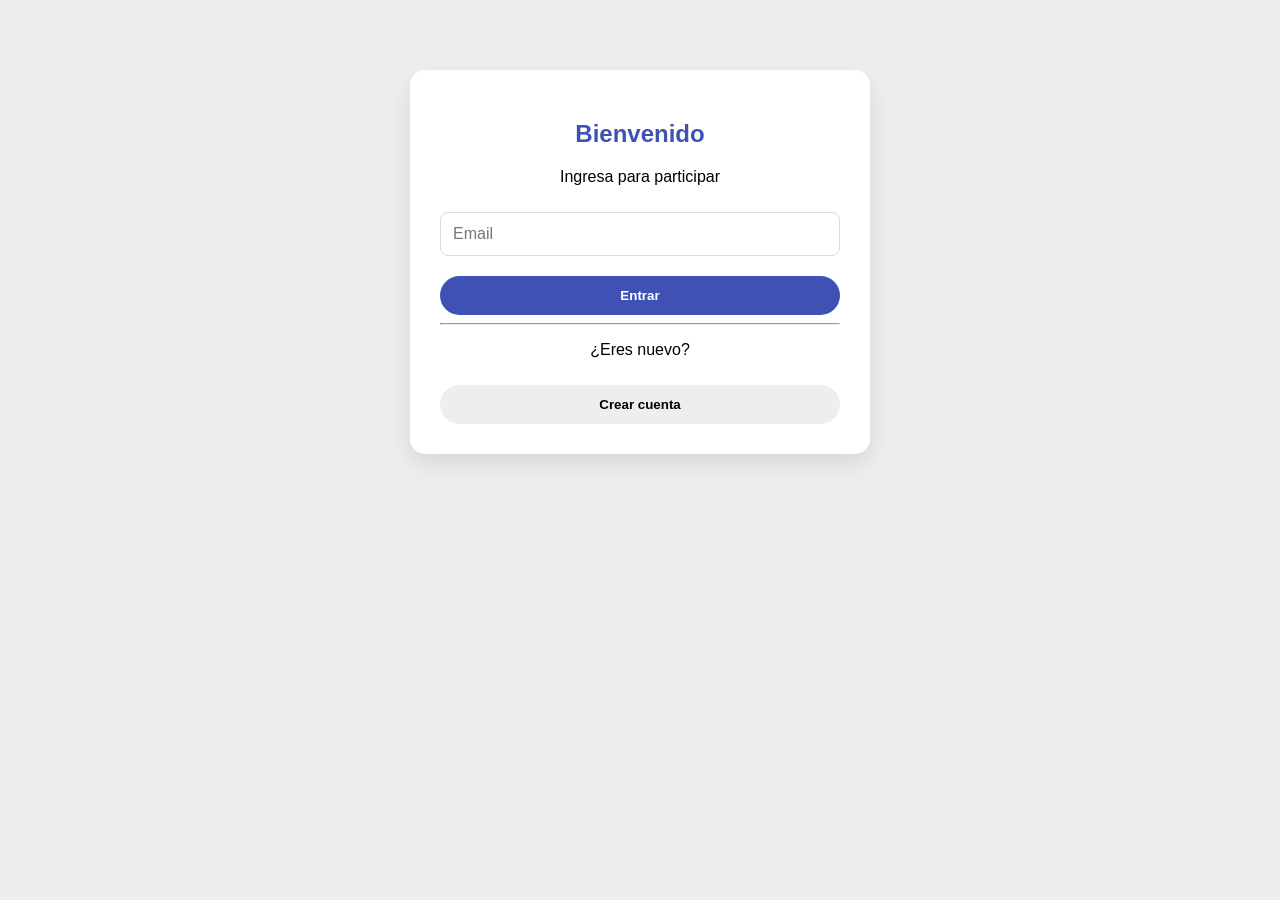
==== Index.html @ 12231ebd "feat: subdivision por grupos A-L en Pronosticos y Resultados - Implementacion de encabezados de grup" ====
<!DOCTYPE html>
<html>
<head>
  <base target="_top">
  <meta charset="UTF-8">
  <title>Quiniela Mundial 2026</title>
  <style>
    :root {
      --primary: #3f51b5; /* Indigo */
      --secondary: #00bcd4; /* Cian */
      --dark: #37474f; /* Slate */
      --blanco: #FFFFFF;
      --gris: #f8f9fa;
      --rojo: #e91e63;
      --verde: #4caf50;
      --naranja: #ff9800;
    }
    body { font-family: 'Segoe UI', Tahoma, Geneva, Verdana, sans-serif; margin: 0; background: #eee; }
    .navbar { background: var(--dark); color: white; border-bottom: 3px solid var(--secondary); padding: 1rem; position: sticky; top: 0; z-index: 1000; box-shadow: 0 2px 5px rgba(0,0,0,0.2); }
    .container { max-width: 900px; margin: 0 auto; background: white; min-height: 100vh; padding-bottom: 80px; }
    .view { display: none; padding: 20px; }
    .active-view { display: block; }

    /* Login / Registro */
    .auth-card { max-width: 400px; margin: 50px auto; padding: 30px; border-radius: 15px; box-shadow: 0 10px 25px rgba(0,0,0,0.1); background: white; text-align: center; }
    .form-control { width: 100%; padding: 12px; margin: 10px 0; border: 1px solid #ddd; border-radius: 8px; box-sizing: border-box; font-size: 16px; }
    .btn { cursor: pointer; border: none; padding: 12px 25px; border-radius: 25px; font-weight: bold; transition: 0.3s; width: 100%; margin-top: 10px; }
    .btn-primary { background: var(--primary); color: white; }
    .btn-primary:hover { background: #303f9f; }

    /* Nav Tabs */
    .nav-tabs { display: flex; background: #fff; border-bottom: 2px solid var(--secondary); justify-content: space-around; }
    .nav-tab { padding: 15px; cursor: pointer; font-weight: bold; color: #666; border-bottom: 3px solid transparent; }
    .nav-tab.active { color: var(--primary); border-bottom-color: var(--primary); }

    /* Partidos Row */
    .fase-header { background: var(--dark); color: var(--secondary); border-left: 5px solid var(--secondary); padding: 12px; font-weight: bold; text-align: left; margin-top: 20px; text-transform: uppercase; letter-spacing: 1px; }
    .grupo-header { background: #eceff1; padding: 8px 20px; font-weight: bold; font-size: 14px; color: var(--dark); border-bottom: 1px solid #cfd8dc; text-transform: uppercase; }
    .match-row { display: flex; align-items: center; padding: 15px 10px; border-bottom: 1px solid #eee; font-size: 14px; }
    .match-row:nth-child(even) { background: var(--gris); }
    .team-side { display: flex; align-items: center; width: 35%; }
    .team-side.local { justify-content: flex-end; text-align: right; }
    .team-side.visita { justify-content: flex-start; text-align: left; }
    .team-name { font-weight: bold; margin: 0 10px; text-transform: uppercase; font-size: 16px; }
    .flag { width: 36px; height: 24px; object-fit: cover; border-radius: 2px; box-shadow: 0 1px 3px rgba(0,0,0,0.1); margin: 0 5px; }
    .score-center { width: 30%; display: flex; align-items: center; justify-content: center; }
    .score-input { width: 50px; text-align: center; font-size: 18px; font-weight: bold; border: 2px solid #ddd; border-radius: 8px; padding: 5px; }
    .score-input:focus { border-color: var(--secondary); outline: none; box-shadow: 0 0 5px rgba(0,188,212,0.5); }
    .score-input:disabled { background: #eee; border-color: #eee; color: #555; }
    .status-badge { font-size: 10px; padding: 4px 8px; border-radius: 10px; color: white; margin-left: 10px; width: 60px; text-align: center; }

    /* Badges Colors */
    .bg-abierto { background: var(--verde); }
    .bg-cerrado { background: var(--rojo); }
    .bg-jugado { background: var(--azul); }
    .bg-proximamente { background: var(--naranja); }
    .bg-esperando { background: #999; }

    /* Ranking Table */
    .ranking-table { width: 100%; border-collapse: collapse; margin-top: 20px; }
    .ranking-table th { background: var(--dark); color: var(--secondary); padding: 12px; text-align: left; }
    .ranking-table td { padding: 12px; border-bottom: 1px solid #ddd; }
    .pos-1 { background: #fffdf0; font-weight: bold; }

    /* Footer Button */
    .footer-actions { position: fixed; bottom: 0; left: 0; right: 0; background: rgba(255,255,255,0.9); padding: 15px; text-align: center; box-shadow: 0 -2px 10px rgba(0,0,0,0.1); }
    .btn-save { max-width: 300px; font-size: 18px; background: var(--secondary); box-shadow: 0 4px 10px rgba(0,188,212,0.3); }

    /* Loader */
    #loader { position: fixed; top: 0; left: 0; width: 100%; height: 100%; background: rgba(255,255,255,0.8); display: flex; align-items: center; justify-content: center; z-index: 9999; }
    .spinner { width: 50px; height: 50px; border: 5px solid #f3f3f3; border-top: 5px solid var(--primary); border-radius: 50%; animation: spin 1s linear infinite; }
    @keyframes spin { 0% { transform: rotate(0deg); } 100% { transform: rotate(360deg); } }

    /* Modal Reglamento */
    #modal-reglamento { position: fixed; top: 0; left: 0; width: 100%; height: 100%; background: rgba(0,0,0,0.7); display: none; align-items: center; justify-content: center; z-index: 2000; }
    .modal-content { background: white; padding: 25px; border-radius: 15px; max-width: 500px; max-height: 80vh; overflow-y: auto; box-shadow: 0 10px 30px rgba(0,0,0,0.3); }
    .modal-content h3 { color: var(--primary); border-bottom: 2px solid var(--secondary); padding-bottom: 10px; margin-top: 0; }
    .regla-item { margin: 15px 0; font-size: 14px; line-height: 1.5; }

    @media (max-width: 600px) {
      .team-name { font-size: 12px; margin: 0 5px; }
      .flag { width: 30px; height: 18px; }
      .score-input { width: 40px; font-size: 16px; }
      .status-badge { display: none; }
    }
  </style>
</head>
<body>

<div id="loader" style="display: none;"><div class="spinner"></div></div>

<div id="nav-container" style="display: none;">
  <div class="navbar d-flex justify-content-between align-items-center">
    <div style="font-weight: bold; font-size: 1.2rem;">🏆 QUINIELA MUNDIAL 2026</div>
    <div id="user-alias" style="font-size: 0.9rem;"></div>
  </div>
</div>

<div id="view-login" class="view active-view">
  <div class="auth-card">
    <h2 style="color: var(--primary)">Bienvenido</h2>
    <p>Ingresa para participar</p>
    <input type="email" id="login-email" class="form-control" placeholder="Email">
    <button class="btn btn-primary" onclick="login()">Entrar</button>
    <hr>
    <p>¿Eres nuevo?</p>
    <button class="btn" style="background: #eee" onclick="switchView('view-registro')">Crear cuenta</button>
  </div>
</div>

<div id="view-registro" class="view">
  <div class="auth-card">
    <h2 style="color: var(--primary)">Registro</h2>
    <input type="email" id="reg-email" class="form-control" placeholder="Email">
    <input type="text" id="reg-nombre" class="form-control" placeholder="Nombre completo">
    <input type="text" id="reg-alias" class="form-control" placeholder="Alias (max 15 car.)" maxlength="15">
    <div style="margin: 10px 0; text-align: left; font-size: 12px; color: #666;">
      <strong>Pregunta Rompecorazones:</strong><br>
      ¿Cuántos goles totales crees que se anotarán en el torneo?
    </div>
    <input type="number" id="reg-goles" class="form-control" placeholder="Total de goles (ej. 171)">
    <button class="btn btn-primary" onclick="registrar()">Registrarme</button>
    <button class="btn" style="background: #eee" onclick="switchView('view-login')">Volver</button>
  </div>
</div>

<!-- Modal Reglamento -->
<div id="modal-reglamento">
  <div class="modal-content">
    <h3>🏆 REGLAMENTO DE LA QUINIELA 🏆</h3>
    <div class="regla-item">
      <strong>💰 Costo de inscripción:</strong> $250 MXN (Premio único al 1er lugar: 80% de lo recaudado).
    </div>
    <div class="regla-item">
      <strong>📊 Sistema de Puntuación:</strong><br>
      • Marcador Exacto: +5 puntos<br>
      • Acertar Ganador / Empate: +2 puntos<br>
      • Error en el pronóstico: -1 punto<br>
      • Bonus Fase Eliminatoria: +3 puntos
    </div>
    <div class="regla-item">
      <strong>⚖️ Criterio de Desempate:</strong><br>
      1. Más marcadores exactos.<br>
      2. Más ganadores/empates acertados.<br>
      3. Menos errores de pronóstico.<br>
      4. Más cerca del total de goles real del torneo.
    </div>
    <div class="regla-item" style="background: #f1f8e9; padding: 10px; border-radius: 8px; border: 1px solid #c5e1a5;">
      <strong>🏦 Datos de Pago:</strong><br>
      Banco: <strong>INVEX</strong><br>
      CLABE: <code>059180131318072007</code><br>
      Concepto: Quiniela<br>
      Monto: $250.00 MXN
    </div>
    <button class="btn btn-primary" onclick="cerrarReglamento()">ENTENDIDO Y ACEPTAR</button>
  </div>
</div>

<div id="main-app" class="view">
  <div class="nav-tabs">
    <div class="nav-tab active" onclick="tab('pronosticos', this)">Mis Pronósticos</div>
    <div class="nav-tab" onclick="tab('ranking', this)">Ranking</div>
    <div class="nav-tab" onclick="tab('pago', this)">Mi Pago</div>
    <div class="nav-tab" onclick="tab('resultados', this)">Resultados</div>
    <div class="nav-tab" onclick="cerrarSesion()">Salir</div>
  </div>

  <div class="container">
    <!-- Vista Pronósticos -->
    <div id="tab-pronosticos" class="tab-content active-view">
      <div id="lista-partidos-pronostico">
        <p style="padding: 20px; text-align: center;">Cargando partidos...</p>
      </div>
      <div class="footer-actions">
        <button class="btn btn-primary btn-save" onclick="guardarTodos()">GUARDAR PRONÓSTICOS</button>
      </div>
    </div>

    <!-- Vista Ranking -->
    <div id="tab-ranking" class="tab-content" style="display: none;">
      <h3 style="text-align: center; padding-top: 20px;">Tablero de Clasificación</h3>
      <div id="lista-ranking" style="padding: 10px;"></div>
    </div>

    <!-- Vista Resultados -->
    <div id="tab-resultados" class="tab-content" style="display: none;">
      <div id="lista-resultados"></div>
    </div>

    <!-- Vista Pago -->
    <div id="tab-pago" class="tab-content" style="display: none; padding: 20px;">
      <h3>Gestión de Pago</h3>
      <div class="auth-card" style="margin: 20px 0; max-width: 100%;">
        <p>Estatus de tu pago: <strong id="pago-status-text">Cargando...</strong></p>

        <!-- Sección de Comentarios -->
        <div id="pago-comentario-box" style="display: none; background: #fff3e0; border: 1px solid #ffb74d; padding: 10px; border-radius: 8px; margin: 10px 0; font-size: 13px; color: #e65100; text-align: left;">
          <strong>Nota del Administrador:</strong><br>
          <span id="pago-comentario-text"></span>
        </div>

        <hr>
        <p style="font-size: 14px; color: #666;">Si ya realizaste tu depósito de <strong>$250.00 MXN</strong>, sube tu comprobante aquí:</p>
        <input type="file" id="pago-file" class="form-control" accept="image/*,application/pdf">
        <button class="btn btn-primary" onclick="subirPago()">Subir Comprobante</button>
      </div>
      <div style="background: #f8f9fa; padding: 15px; border-radius: 8px; font-size: 13px;">
        <strong>Recordatorio de Datos:</strong><br>
        Banco: INVEX | CLABE: 059180131318072007 | Concepto: Quiniela
      </div>
    </div>
  </div>
</div>

<script>
  let USUARIO = null;
  let PARTIDOS = [];

  window.onload = () => {
    const saved = localStorage.getItem('quiniela2026_user');
    if (saved) {
      USUARIO = JSON.parse(saved);
      document.getElementById('user-alias').innerText = USUARIO.alias;
      switchView('main-app');
      cargarPartidos();
      mostrarReglamento();
    }
  };

  function mostrarReglamento() {
    document.getElementById('modal-reglamento').style.display = 'flex';
  }

  function cerrarReglamento() {
    document.getElementById('modal-reglamento').style.display = 'none';
  }

  function showLoader(show) { document.getElementById('loader').style.display = show ? 'flex' : 'none'; }

  function switchView(id) {
    document.querySelectorAll('.view').forEach(v => v.classList.remove('active-view'));
    document.getElementById(id).classList.add('active-view');
    document.getElementById('nav-container').style.display = (id === 'main-app') ? 'block' : 'none';
  }

  function tab(id, el) {
    document.querySelectorAll('.nav-tab').forEach(t => t.classList.remove('active'));
    el.classList.add('active');
    document.querySelectorAll('.tab-content').forEach(c => c.style.display = 'none');
    document.getElementById('tab-' + id).style.display = 'block';
    if(id === 'ranking') cargarRanking();
    if(id === 'resultados') cargarResultados();
    if(id === 'pago') actualizarVistaPago();
  }

  function actualizarVistaPago() {
    if(!USUARIO) return;
    document.getElementById('pago-status-text').innerText = USUARIO.estatusPago || "Pendiente";

    const commentBox = document.getElementById('pago-comentario-box');
    if (USUARIO.comentarioPago) {
      commentBox.style.display = 'block';
      document.getElementById('pago-comentario-text').innerText = USUARIO.comentarioPago;
    } else {
      commentBox.style.display = 'none';
    }
  }

  function subirPago() {
    const fileInput = document.getElementById('pago-file');
    if (fileInput.files.length === 0) return alert('Selecciona un archivo');

    const file = fileInput.files[0];
    const reader = new FileReader();

    showLoader(true);
    reader.onload = function(e) {
      const fileData = {
        data: e.target.result.split(',')[1],
        contentType: file.type,
        name: file.name
      };

      google.script.run
        .withSuccessHandler(res => {
          showLoader(false);
          if (res.success) {
            alert('Comprobante enviado correctamente. Entrará en revisión.');
            USUARIO.estatusPago = "En Revisión";
            localStorage.setItem('quiniela2026_user', JSON.stringify(USUARIO));
            actualizarVistaPago();
          } else {
            alert('Error: ' + res.error);
          }
        })
        .withFailureHandler(err => { showLoader(false); alert('Error al subir archivo'); })
        .subirComprobante(USUARIO.email, fileData);
    };
    reader.readAsDataURL(file);
  }

  function login() {
    const email = document.getElementById('login-email').value;
    if (!email) return alert('Ingresa tu email');
    showLoader(true);
    google.script.run
      .withSuccessHandler(res => {
        showLoader(false);
        if (res.success) {
          USUARIO = res.participante;
          localStorage.setItem('quiniela2026_user', JSON.stringify(USUARIO));
          document.getElementById('user-alias').innerText = USUARIO.alias;
          switchView('main-app');
          cargarPartidos();
          mostrarReglamento();
        } else {
          alert(res.error);
        }
      })
      .withFailureHandler(err => { showLoader(false); alert('Error de conexión'); })
      .loginParticipante(email);
  }

  function registrar() {
    const email = document.getElementById('reg-email').value;
    const nombre = document.getElementById('reg-nombre').value;
    const alias = document.getElementById('reg-alias').value;
    const goles = document.getElementById('reg-goles').value;
    if (!email || !nombre || !alias || !goles) return alert('Completa todos los campos, incluyendo los goles estimados.');
    showLoader(true);
    google.script.run
      .withSuccessHandler(res => {
        showLoader(false);
        if (res.success) {
          alert('Registro exitoso. Ahora puedes iniciar sesión.');
          switchView('view-login');
        } else {
          alert(res.error);
        }
      })
      .withFailureHandler(err => { showLoader(false); alert('Error de conexión'); })
      .registrarParticipante(email, nombre, alias, goles);
  }

  function cargarPartidos() {
    if (!USUARIO) return;
    showLoader(true);
    google.script.run
      .withSuccessHandler(res => {
        showLoader(false);
        if (res.success) {
          PARTIDOS = res.partidos;
          if (PARTIDOS.length === 0) {
            document.getElementById('lista-partidos-pronostico').innerHTML = '<p style="padding:40px; text-align:center; color:#666">No hay partidos registrados aún.</p>';
          } else {
            renderizarPartidos();
          }
        } else {
          alert('Error del servidor: ' + res.error);
        }
      })
      .withFailureHandler(err => {
        showLoader(false);
        document.getElementById('lista-partidos-pronostico').innerHTML = '<p style="padding:40px; text-align:center; color:red">Error crítico al conectar con el servidor.</p>';
      })
      .obtenerPartidosParaUsuario(USUARIO.email);
  }

  function renderizarPartidos() {
    const container = document.getElementById('lista-partidos-pronostico');
    container.innerHTML = '';
    let faseActual = '';
    let grupoActual = '';

    PARTIDOS.forEach(p => {
      if (p.fase !== faseActual) {
        faseActual = p.fase;
        grupoActual = ''; // Resetear grupo al cambiar de fase
        const h = document.createElement('div');
        h.className = 'fase-header';
        h.innerText = faseActual.toUpperCase();
        container.appendChild(h);
      }

      // Subdivisión por grupo en la Fase de Grupos
      if (p.fase.toUpperCase().includes('GRUPO') && p.grupo && p.grupo !== grupoActual) {
        grupoActual = p.grupo;
        const gh = document.createElement('div');
        gh.className = 'grupo-header';
        gh.innerText = 'GRUPO ' + grupoActual;
        container.appendChild(gh);
      }

      const pr = p.miPronostico || { golLocal: '', golVisita: '' };
      const row = document.createElement('div');
      row.className = 'match-row';
      row.innerHTML = `
        <div class="team-side local">
          <img src="${p.urlBanderaLocal}" class="flag" onerror="this.src='https://flagcdn.com/w80/un.png'">
          <span class="team-name">${p.nombreLocal}</span>
        </div>
        <div class="score-center">
          <input type="number" class="score-input p-l-${p.idPartido}" value="${pr.golLocal}"
                 min="0" max="20" ${p.inputsHabilitados ? '' : 'disabled'}>
          <span style="margin: 0 10px; font-weight: bold; font-size: 20px;">-</span>
          <input type="number" class="score-input p-v-${p.idPartido}" value="${pr.golVisita}"
                 min="0" max="20" ${p.inputsHabilitados ? '' : 'disabled'}>
        </div>
        <div class="team-side visita">
          <span class="team-name">${p.nombreVisita}</span>
          <img src="${p.urlBanderaVisita}" class="flag" onerror="this.src='https://flagcdn.com/w80/un.png'">
        </div>
        <div class="status-badge bg-${p.estadoPronostico.toLowerCase()}">${p.estadoPronostico}</div>
      `;
      container.appendChild(row);
    });
  }

  function guardarTodos() {
    const pronos = [];
    PARTIDOS.forEach(p => {
      if (p.inputsHabilitados) {
        const gl = document.querySelector('.p-l-' + p.idPartido).value;
        const gv = document.querySelector('.p-v-' + p.idPartido).value;
        if (gl !== '' && gv !== '') {
          pronos.push({ idPartido: p.idPartido, golLocal: gl, golVisita: gv });
        }
      }
    });

    if (pronos.length === 0) return alert('No hay pronósticos nuevos para guardar.');
    showLoader(true);
    google.script.run
      .withSuccessHandler(res => {
        showLoader(false);
        if (res.success) {
          alert('¡Pronósticos guardados! (' + res.guardados + ')');
          cargarPartidos();
        } else {
          alert('Error: ' + res.error);
        }
      })
      .withFailureHandler(err => { showLoader(false); alert('Error al guardar'); })
      .guardarPronosticos(USUARIO.email, pronos);
  }

  function cargarRanking() {
    const container = document.getElementById('lista-ranking');
    container.innerHTML = '<p style="text-align:center; padding:20px;">Actualizando posiciones...</p>';
    google.script.run
      .withSuccessHandler(res => {
        if (!res || res.length === 0) {
          container.innerHTML = '<p style="text-align:center; padding:20px;">No hay participantes registrados.</p>';
          return;
        }
        let html = '<table class="ranking-table"><tr><th>Pos</th><th>Alias</th><th>Pts</th><th>Ex</th></tr>';
        res.forEach((u, i) => {
          const cls = i === 0 ? 'pos-1' : (i === 1 ? 'pos-2' : (i === 2 ? 'pos-3' : ''));
          let posText = i + 1;
          if (i === 0) posText = '🥇';
          else if (i === 1) posText = '🥈';
          else if (i === 2) posText = '🥉';

          html += `<tr class="${cls}">
            <td>${posText}</td>
            <td>${escapeHtml(u.Alias)}</td>
            <td><b>${u.Puntos_Totales}</b></td>
            <td>${u.Aciertos_Exactos}</td>
          </tr>`;
        });
        html += '</table>';
        container.innerHTML = html;
      })
      .withFailureHandler(err => { container.innerHTML = '<p style="color:red; text-align:center; padding:20px;">Error al cargar el ranking.</p>'; })
      .obtenerRanking();
  }

  function cargarResultados() {
    const container = document.getElementById('lista-resultados');
    container.innerHTML = '<p style="padding:20px; text-align:center">Cargando fixture y resultados...</p>';
    google.script.run
      .withSuccessHandler(res => {
        if (!res.success) return container.innerHTML = 'Error';
        let html = '';
        let fA = '';
        let gA = '';
        res.partidos.forEach(p => {
           if(p.fase !== fA) {
             fA = p.fase;
             gA = '';
             html += `<div class="fase-header">${fA.toUpperCase()}</div>`;
           }
           if(p.fase.toUpperCase().includes('GRUPO') && p.grupo && p.grupo !== gA) {
             gA = p.grupo;
             html += `<div class="grupo-header">GRUPO ${gA}</div>`;
           }
           const gl = p.golLocalReal !== null ? p.golLocalReal : '-';
           const gv = p.golVisitaReal !== null ? p.golVisitaReal : '-';
           const mi = p.miPronostico ? `<div style="font-size: 11px; color: #666; margin-top: 2px;">Mi pronóstico: ${p.miPronostico.golLocal} - ${p.miPronostico.golVisita}</div>` : '';

           html += `
             <div class="match-row" style="flex-direction: column; align-items: center; padding: 15px 0;">
               <div style="display: flex; width: 100%; align-items: center; justify-content: center;">
                 <div class="team-side local" style="width: 40%">
                   <img src="${p.urlBanderaLocal}" class="flag" onerror="this.src='https://flagcdn.com/w80/un.png'">
                   <span class="team-name" style="font-size: 14px">${p.nombreLocal}</span>
                 </div>
                 <div class="score-center" style="width: 20%; font-size: 18px;">
                   <b>${gl} - ${gv}</b>
                 </div>
                 <div class="team-side visita" style="width: 40%">
                   <span class="team-name" style="font-size: 14px">${p.nombreVisita}</span>
                   <img src="${p.urlBanderaVisita}" class="flag" onerror="this.src='https://flagcdn.com/w80/un.png'">
                 </div>
               </div>
               ${mi}
             </div>`;
        });
        container.innerHTML = html;
      })
      .withFailureHandler(err => { container.innerHTML = 'Error'; })
      .obtenerPartidosParaUsuario(USUARIO.email);
  }

  function escapeHtml(text) {
    const div = document.createElement('div');
    div.textContent = text;
    return div.innerHTML;
  }

  function cerrarSesion() {
    if(!confirm('¿Seguro que deseas salir?')) return;
    localStorage.removeItem('quiniela2026_user');
    USUARIO = null;
    document.getElementById('user-alias').innerText = '';
    document.getElementById('lista-partidos-pronostico').innerHTML = '';
    document.getElementById('lista-ranking').innerHTML = '';
    document.getElementById('lista-resultados').innerHTML = '';
    switchView('view-login');
  }
</script>

</body>
</html>
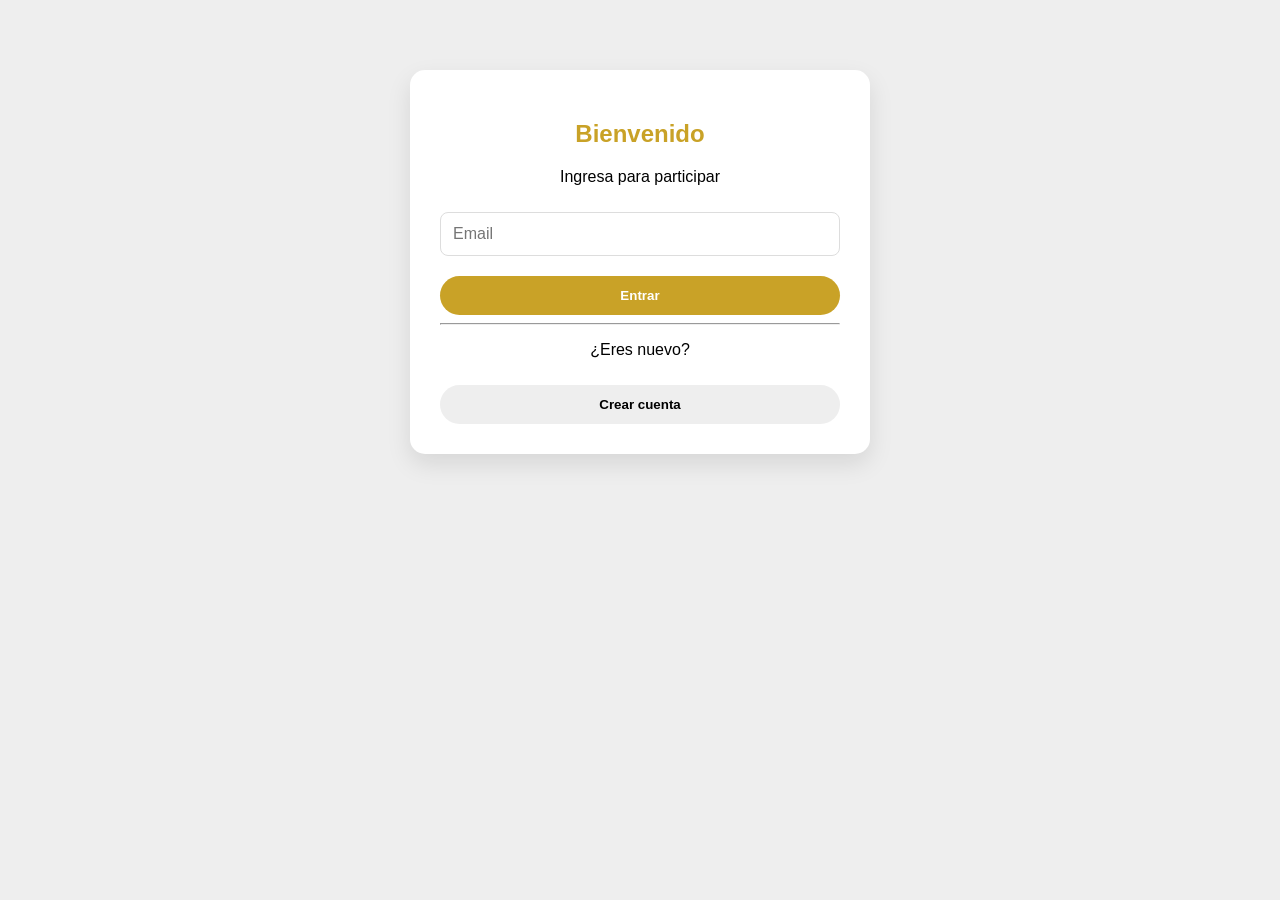
==== commit d0441437: "Implement Group Stage subdivision in registration UI and cleanup environment - Modified Index.html t" ====
--- a/Index.html
+++ b/Index.html
@@ -6,14 +6,15 @@
   <title>Quiniela Mundial 2026</title>
   <style>
     :root {
-      --primary: #3f51b5; /* Indigo */
-      --secondary: #00bcd4; /* Cian */
+      --primary: #C9A227; /* Dorado */
+      --secondary: #107C10; /* Verde cancha */
       --dark: #37474f; /* Slate */
       --blanco: #FFFFFF;
       --gris: #f8f9fa;
-      --rojo: #e91e63;
-      --verde: #4caf50;
-      --naranja: #ff9800;
+      --rojo: #DC3545;
+      --verde: #28A745;
+      --azul: #007BFF;
+      --naranja: #FF8C00;
     }
     body { font-family: 'Segoe UI', Tahoma, Geneva, Verdana, sans-serif; margin: 0; background: #eee; }
     .navbar { background: var(--dark); color: white; border-bottom: 3px solid var(--secondary); padding: 1rem; position: sticky; top: 0; z-index: 1000; box-shadow: 0 2px 5px rgba(0,0,0,0.2); }
@@ -483,16 +484,10 @@
         if (!res.success) return container.innerHTML = 'Error';
         let html = '';
         let fA = '';
-        let gA = '';
         res.partidos.forEach(p => {
            if(p.fase !== fA) {
              fA = p.fase;
-             gA = '';
              html += `<div class="fase-header">${fA.toUpperCase()}</div>`;
-           }
-           if(p.fase.toUpperCase().includes('GRUPO') && p.grupo && p.grupo !== gA) {
-             gA = p.grupo;
-             html += `<div class="grupo-header">GRUPO ${gA}</div>`;
            }
            const gl = p.golLocalReal !== null ? p.golLocalReal : '-';
            const gv = p.golVisitaReal !== null ? p.golVisitaReal : '-';
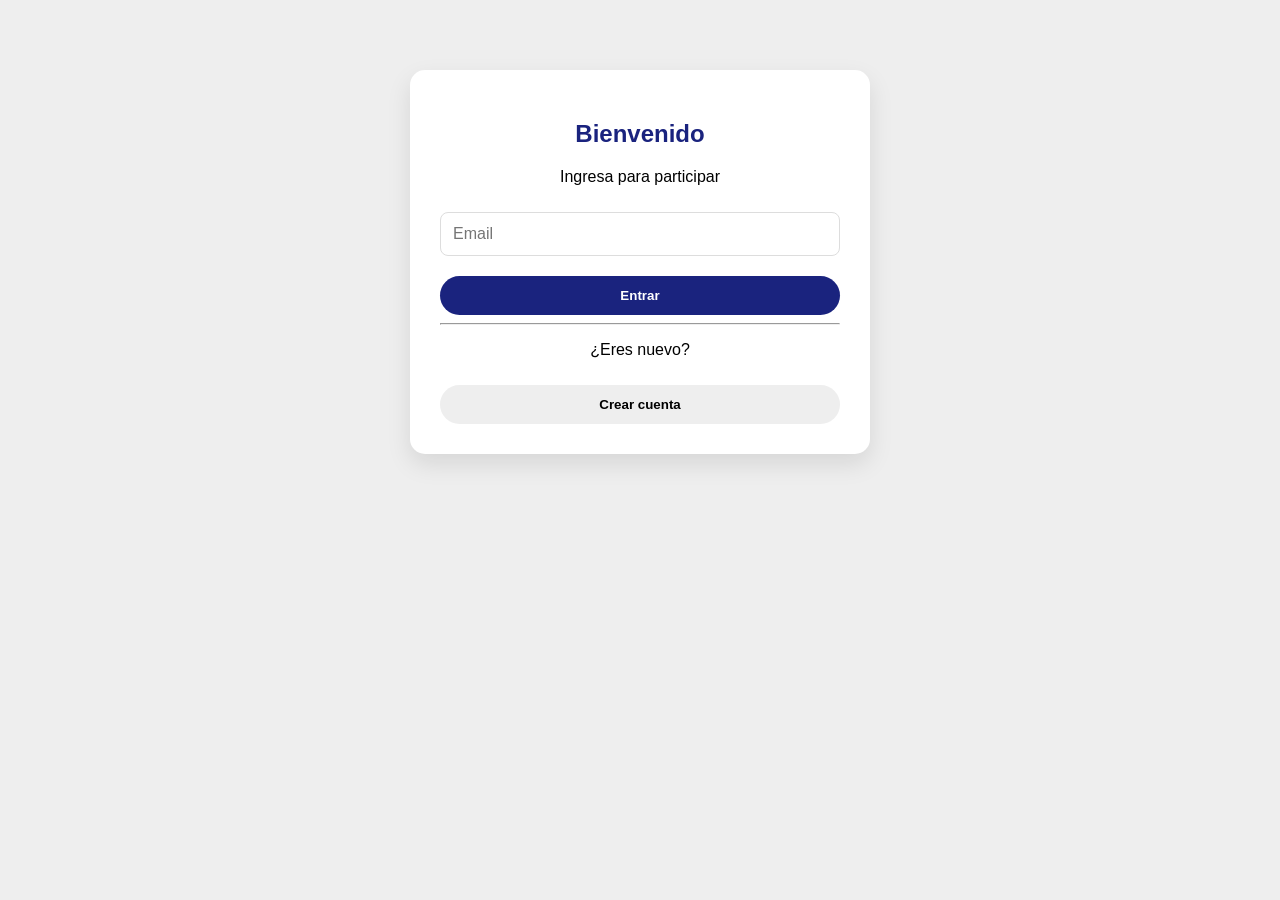
==== commit 9f31664f: "Complete World Cup 2026 Quiniela system with enhanced security and full fixture. - Added full 104-ma" ====
--- a/Index.html
+++ b/Index.html
@@ -6,15 +6,15 @@
   <title>Quiniela Mundial 2026</title>
   <style>
     :root {
-      --primary: #C9A227; /* Dorado */
-      --secondary: #107C10; /* Verde cancha */
-      --dark: #37474f; /* Slate */
+      --primary: #1A237E; /* Indigo profundo */
+      --secondary: #00BCD4; /* Cyan */
+      --dark: #263238; /* Blue Grey */
       --blanco: #FFFFFF;
       --gris: #f8f9fa;
-      --rojo: #DC3545;
-      --verde: #28A745;
-      --azul: #007BFF;
-      --naranja: #FF8C00;
+      --rojo: #F44336;
+      --verde: #4CAF50;
+      --azul: #2196F3;
+      --naranja: #FF9800;
     }
     body { font-family: 'Segoe UI', Tahoma, Geneva, Verdana, sans-serif; margin: 0; background: #eee; }
     .navbar { background: var(--dark); color: white; border-bottom: 3px solid var(--secondary); padding: 1rem; position: sticky; top: 0; z-index: 1000; box-shadow: 0 2px 5px rgba(0,0,0,0.2); }
@@ -35,7 +35,7 @@
     .nav-tab.active { color: var(--primary); border-bottom-color: var(--primary); }
 
     /* Partidos Row */
-    .fase-header { background: var(--dark); color: var(--secondary); border-left: 5px solid var(--secondary); padding: 12px; font-weight: bold; text-align: left; margin-top: 20px; text-transform: uppercase; letter-spacing: 1px; }
+    .fase-header { background: var(--primary); color: white; border-left: 5px solid var(--secondary); padding: 12px; font-weight: bold; text-align: left; margin-top: 20px; text-transform: uppercase; letter-spacing: 1px; }
     .grupo-header { background: #eceff1; padding: 8px 20px; font-weight: bold; font-size: 14px; color: var(--dark); border-bottom: 1px solid #cfd8dc; text-transform: uppercase; }
     .match-row { display: flex; align-items: center; padding: 15px 10px; border-bottom: 1px solid #eee; font-size: 14px; }
     .match-row:nth-child(even) { background: var(--gris); }
@@ -163,6 +163,7 @@
     <div class="nav-tab" onclick="tab('ranking', this)">Ranking</div>
     <div class="nav-tab" onclick="tab('pago', this)">Mi Pago</div>
     <div class="nav-tab" onclick="tab('resultados', this)">Resultados</div>
+    <div class="nav-tab admin-only" style="display: none;" onclick="tab('admin', this)">Admin</div>
     <div class="nav-tab" onclick="cerrarSesion()">Salir</div>
   </div>
 
@@ -210,45 +211,95 @@
         Banco: INVEX | CLABE: 059180131318072007 | Concepto: Quiniela
       </div>
     </div>
+
+    <!-- Vista Admin -->
+    <div id="tab-admin" class="tab-content" style="display: none; padding: 20px;">
+      <h3>Consola de Administrador</h3>
+      <div style="display: grid; grid-template-columns: 1fr 1fr; gap: 10px; margin-bottom: 20px;">
+        <button class="btn btn-primary" onclick="adminAction('recalcularTodosLosPuntos')">Recalcular Puntos</button>
+        <button class="btn btn-primary" onclick="adminAction('actualizarFaseEliminatoria')">Actualizar Fase Elab.</button>
+        <button class="btn btn-primary" style="background: #607d8b;" onclick="adminAction('crearBackup', [USUARIO.email])">Crear Backup</button>
+        <button class="btn btn-primary" style="background: #f44336;" onclick="if(confirm('¿BORRAR TODO Y REINICIAR?')) adminAction('inicializarSistemaCompleto', [USUARIO.email])">Resetear Sistema</button>
+      </div>
+
+      <div class="auth-card" style="margin: 0; max-width: 100%; text-align: left;">
+        <h4>Cargar Resultado Manual</h4>
+        <input type="text" id="admin-match-id" class="form-control" placeholder="ID Partido (ej. M1)">
+        <div style="display: flex; gap: 10px;">
+          <input type="number" id="admin-gl" class="form-control" placeholder="Goles Local">
+          <input type="number" id="admin-gv" class="form-control" placeholder="Goles Visita">
+        </div>
+        <button class="btn btn-primary" onclick="guardarResultadoManual()">Guardar Resultado</button>
+      </div>
+    </div>
   </div>
 </div>
 
 <script>
-  let USUARIO = null;
-  let PARTIDOS = [];
-
-  window.onload = () => {
-    const saved = localStorage.getItem('quiniela2026_user');
-    if (saved) {
-      USUARIO = JSON.parse(saved);
-      document.getElementById('user-alias').innerText = USUARIO.alias;
-      switchView('main-app');
-      cargarPartidos();
-      mostrarReglamento();
-    }
+  var USUARIO = null;
+  var PARTIDOS = [];
+
+  window.onload = function() {
+    try {
+      var saved = localStorage.getItem('quiniela2026_user');
+      if (saved && saved !== "undefined") {
+        USUARIO = JSON.parse(saved);
+        if (USUARIO && USUARIO.alias) {
+          document.getElementById('user-alias').innerText = USUARIO.alias;
+          if (USUARIO.isAdmin) {
+            var adminTabs = document.querySelectorAll('.admin-only');
+            for(var i=0; i<adminTabs.length; i++) adminTabs[i].style.display = 'block';
+          }
+          switchView('main-app');
+          cargarPartidos();
+          mostrarReglamento();
+        }
+      }
+    } catch(e) { console.error("Error auto-login", e); }
   };
 
   function mostrarReglamento() {
-    document.getElementById('modal-reglamento').style.display = 'flex';
+    var modal = document.getElementById('modal-reglamento');
+    if (modal) modal.style.display = 'flex';
   }
 
   function cerrarReglamento() {
-    document.getElementById('modal-reglamento').style.display = 'none';
-  }
-
-  function showLoader(show) { document.getElementById('loader').style.display = show ? 'flex' : 'none'; }
+    var modal = document.getElementById('modal-reglamento');
+    if (modal) modal.style.display = 'none';
+  }
+
+  function showLoader(show) {
+    var loader = document.getElementById('loader');
+    if (loader) loader.style.display = show ? 'flex' : 'none';
+  }
 
   function switchView(id) {
-    document.querySelectorAll('.view').forEach(v => v.classList.remove('active-view'));
-    document.getElementById(id).classList.add('active-view');
-    document.getElementById('nav-container').style.display = (id === 'main-app') ? 'block' : 'none';
+    var views = document.querySelectorAll('.view');
+    for (var i = 0; i < views.length; i++) {
+      views[i].classList.remove('active-view');
+    }
+    var target = document.getElementById(id);
+    if (target) target.classList.add('active-view');
+
+    var nav = document.getElementById('nav-container');
+    if (nav) nav.style.display = (id === 'main-app') ? 'block' : 'none';
   }
 
   function tab(id, el) {
-    document.querySelectorAll('.nav-tab').forEach(t => t.classList.remove('active'));
+    var tabs = document.querySelectorAll('.nav-tab');
+    for (var i = 0; i < tabs.length; i++) {
+      tabs[i].classList.remove('active');
+    }
     el.classList.add('active');
-    document.querySelectorAll('.tab-content').forEach(c => c.style.display = 'none');
-    document.getElementById('tab-' + id).style.display = 'block';
+
+    var contents = document.querySelectorAll('.tab-content');
+    for (var j = 0; j < contents.length; j++) {
+      contents[j].style.display = 'none';
+    }
+
+    var target = document.getElementById('tab-' + id);
+    if (target) target.style.display = 'block';
+
     if(id === 'ranking') cargarRanking();
     if(id === 'resultados') cargarResultados();
     if(id === 'pago') actualizarVistaPago();
@@ -258,7 +309,7 @@
     if(!USUARIO) return;
     document.getElementById('pago-status-text').innerText = USUARIO.estatusPago || "Pendiente";
 
-    const commentBox = document.getElementById('pago-comentario-box');
+    var commentBox = document.getElementById('pago-comentario-box');
     if (USUARIO.comentarioPago) {
       commentBox.style.display = 'block';
       document.getElementById('pago-comentario-text').innerText = USUARIO.comentarioPago;
@@ -268,78 +319,123 @@
   }
 
   function subirPago() {
-    const fileInput = document.getElementById('pago-file');
+    var fileInput = document.getElementById('pago-file');
     if (fileInput.files.length === 0) return alert('Selecciona un archivo');
 
-    const file = fileInput.files[0];
-    const reader = new FileReader();
+    var file = fileInput.files[0];
+    var reader = new FileReader();
 
     showLoader(true);
     reader.onload = function(e) {
-      const fileData = {
+      var fileData = {
         data: e.target.result.split(',')[1],
         contentType: file.type,
         name: file.name
       };
 
       google.script.run
-        .withSuccessHandler(res => {
+        .withSuccessHandler(function(res) {
           showLoader(false);
-          if (res.success) {
+          if (res && res.success) {
             alert('Comprobante enviado correctamente. Entrará en revisión.');
             USUARIO.estatusPago = "En Revisión";
             localStorage.setItem('quiniela2026_user', JSON.stringify(USUARIO));
             actualizarVistaPago();
           } else {
-            alert('Error: ' + res.error);
+            alert('Error: ' + (res ? res.error : "Error desconocido"));
           }
         })
-        .withFailureHandler(err => { showLoader(false); alert('Error al subir archivo'); })
+        .withFailureHandler(function(err) { showLoader(false); alert('Error al subir archivo'); })
         .subirComprobante(USUARIO.email, fileData);
     };
     reader.readAsDataURL(file);
   }
 
   function login() {
-    const email = document.getElementById('login-email').value;
+    var email = document.getElementById('login-email').value;
     if (!email) return alert('Ingresa tu email');
     showLoader(true);
     google.script.run
-      .withSuccessHandler(res => {
-        showLoader(false);
-        if (res.success) {
+      .withSuccessHandler(function(res) {
+        showLoader(false);
+        if (res && res.success) {
           USUARIO = res.participante;
           localStorage.setItem('quiniela2026_user', JSON.stringify(USUARIO));
           document.getElementById('user-alias').innerText = USUARIO.alias;
+
+          if (USUARIO.isAdmin) {
+            var adminTabs = document.querySelectorAll('.admin-only');
+            for(var i=0; i<adminTabs.length; i++) adminTabs[i].style.display = 'block';
+          }
+
           switchView('main-app');
           cargarPartidos();
           mostrarReglamento();
         } else {
-          alert(res.error);
-        }
-      })
-      .withFailureHandler(err => { showLoader(false); alert('Error de conexión'); })
+          alert(res ? res.error : "Error desconocido en el servidor");
+        }
+      })
+      .withFailureHandler(function(err) {
+        showLoader(false);
+        alert('Error de conexión: ' + (err.message || err));
+      })
       .loginParticipante(email);
   }
 
+  function adminAction(fn, args) {
+    showLoader(true);
+    google.script.run
+      .withSuccessHandler(function(res) {
+        showLoader(false);
+        alert(res.message || 'Acción completada');
+      })
+      .withFailureHandler(function(err) {
+        showLoader(false);
+        alert('Error: ' + err.message);
+      })[fn].apply(null, args || []);
+  }
+
+  function guardarResultadoManual() {
+    var id = document.getElementById('admin-match-id').value;
+    var gl = document.getElementById('admin-gl').value;
+    var gv = document.getElementById('admin-gv').value;
+    if(!id || gl==='' || gv==='') return alert('Completa los campos');
+
+    showLoader(true);
+    google.script.run
+      .withSuccessHandler(function(res) {
+        showLoader(false);
+        if(res.success) alert(res.message);
+        else alert('Error: ' + res.error);
+      })
+      .withFailureHandler(function(err) {
+        showLoader(false);
+        alert('Error: ' + err.message);
+      })
+      .actualizarResultadoManual(USUARIO.email, id, gl, gv);
+  }
+
   function registrar() {
-    const email = document.getElementById('reg-email').value;
-    const nombre = document.getElementById('reg-nombre').value;
-    const alias = document.getElementById('reg-alias').value;
-    const goles = document.getElementById('reg-goles').value;
+    var email = document.getElementById('reg-email').value;
+    var nombre = document.getElementById('reg-nombre').value;
+    var alias = document.getElementById('reg-alias').value;
+    var goles = document.getElementById('reg-goles').value;
     if (!email || !nombre || !alias || !goles) return alert('Completa todos los campos, incluyendo los goles estimados.');
     showLoader(true);
     google.script.run
-      .withSuccessHandler(res => {
-        showLoader(false);
-        if (res.success) {
+      .withSuccessHandler(function(res) {
+        showLoader(false);
+        if (res && res.success) {
           alert('Registro exitoso. Ahora puedes iniciar sesión.');
           switchView('view-login');
         } else {
-          alert(res.error);
-        }
-      })
-      .withFailureHandler(err => { showLoader(false); alert('Error de conexión'); })
+          alert(res ? res.error : "Error al registrar");
+        }
+      })
+      .withFailureHandler(function(err) {
+        showLoader(false);
+        alert('Error de conexión: ' + (err.message || err));
+      })
       .registrarParticipante(email, nombre, alias, goles);
   }
 
@@ -347,178 +443,205 @@
     if (!USUARIO) return;
     showLoader(true);
     google.script.run
-      .withSuccessHandler(res => {
-        showLoader(false);
-        if (res.success) {
+      .withSuccessHandler(function(res) {
+        showLoader(false);
+        if (res && res.success) {
           PARTIDOS = res.partidos;
-          if (PARTIDOS.length === 0) {
+          if (!PARTIDOS || PARTIDOS.length === 0) {
             document.getElementById('lista-partidos-pronostico').innerHTML = '<p style="padding:40px; text-align:center; color:#666">No hay partidos registrados aún.</p>';
           } else {
             renderizarPartidos();
           }
         } else {
-          alert('Error del servidor: ' + res.error);
-        }
-      })
-      .withFailureHandler(err => {
-        showLoader(false);
-        document.getElementById('lista-partidos-pronostico').innerHTML = '<p style="padding:40px; text-align:center; color:red">Error crítico al conectar con el servidor.</p>';
+          alert('Error del servidor: ' + (res ? res.error : "Desconocido"));
+        }
+      })
+      .withFailureHandler(function(err) {
+        showLoader(false);
+        document.getElementById('lista-partidos-pronostico').innerHTML = '<p style="padding:40px; text-align:center; color:red">Error crítico al conectar con el servidor: ' + (err.message || err) + '</p>';
       })
       .obtenerPartidosParaUsuario(USUARIO.email);
   }
 
   function renderizarPartidos() {
-    const container = document.getElementById('lista-partidos-pronostico');
-    container.innerHTML = '';
-    let faseActual = '';
-    let grupoActual = '';
-
-    PARTIDOS.forEach(p => {
-      if (p.fase !== faseActual) {
-        faseActual = p.fase;
-        grupoActual = ''; // Resetear grupo al cambiar de fase
-        const h = document.createElement('div');
-        h.className = 'fase-header';
-        h.innerText = faseActual.toUpperCase();
-        container.appendChild(h);
+    var container = document.getElementById('lista-partidos-pronostico');
+    var html = '';
+    var faseActual = '';
+    var grupoActual = '';
+
+    if (!PARTIDOS || PARTIDOS.length === 0) {
+      container.innerHTML = '<p style="padding:20px; text-align:center">No hay partidos cargados.</p>';
+      return;
+    }
+
+    for (var i = 0; i < PARTIDOS.length; i++) {
+      var p = PARTIDOS[i];
+      var displayFase = p.fase.toUpperCase().trim();
+      if (displayFase === 'FASE DE GRUPOS') displayFase = 'PRIMERA FASE';
+
+      if (displayFase !== faseActual) {
+        faseActual = displayFase;
+        grupoActual = '';
+        html += '<div class="fase-header">' + faseActual + '</div>';
       }
 
-      // Subdivisión por grupo en la Fase de Grupos
-      if (p.fase.toUpperCase().includes('GRUPO') && p.grupo && p.grupo !== grupoActual) {
+      if (faseActual === 'PRIMERA FASE' && p.grupo && p.grupo !== grupoActual) {
         grupoActual = p.grupo;
-        const gh = document.createElement('div');
-        gh.className = 'grupo-header';
-        gh.innerText = 'GRUPO ' + grupoActual;
-        container.appendChild(gh);
+        html += '<div class="grupo-header">GRUPO ' + grupoActual + '</div>';
       }
 
-      const pr = p.miPronostico || { golLocal: '', golVisita: '' };
-      const row = document.createElement('div');
-      row.className = 'match-row';
-      row.innerHTML = `
-        <div class="team-side local">
-          <img src="${p.urlBanderaLocal}" class="flag" onerror="this.src='https://flagcdn.com/w80/un.png'">
-          <span class="team-name">${p.nombreLocal}</span>
-        </div>
-        <div class="score-center">
-          <input type="number" class="score-input p-l-${p.idPartido}" value="${pr.golLocal}"
-                 min="0" max="20" ${p.inputsHabilitados ? '' : 'disabled'}>
-          <span style="margin: 0 10px; font-weight: bold; font-size: 20px;">-</span>
-          <input type="number" class="score-input p-v-${p.idPartido}" value="${pr.golVisita}"
-                 min="0" max="20" ${p.inputsHabilitados ? '' : 'disabled'}>
-        </div>
-        <div class="team-side visita">
-          <span class="team-name">${p.nombreVisita}</span>
-          <img src="${p.urlBanderaVisita}" class="flag" onerror="this.src='https://flagcdn.com/w80/un.png'">
-        </div>
-        <div class="status-badge bg-${p.estadoPronostico.toLowerCase()}">${p.estadoPronostico}</div>
-      `;
-      container.appendChild(row);
-    });
+      var pr = p.miPronostico || { golLocal: '', golVisita: '' };
+      var badgeClass = 'bg-esperando';
+      if (p.estadoPronostico === 'ABIERTO') badgeClass = 'bg-abierto';
+      else if (p.estadoPronostico === 'CERRADO') badgeClass = 'bg-cerrado';
+      else if (p.estadoPronostico === 'JUGADO') badgeClass = 'bg-jugado';
+      else if (p.estadoPronostico.indexOf('CIERRA') !== -1) badgeClass = 'bg-proximamente';
+
+      var urlFallback = 'https://flagcdn.com/w80/un.png';
+
+      html += '<div class="match-row">' +
+          '<div class="team-side local">' +
+            '<img src="' + p.urlBanderaLocal + '" class="flag" onerror="this.onerror=null; this.src=\'' + urlFallback + '\';">' +
+            '<span class="team-name">' + p.nombreLocal + '</span>' +
+          '</div>' +
+          '<div class="score-center">' +
+            '<input type="number" class="score-input p-l-' + p.idPartido + '" value="' + pr.golLocal + '" ' +
+                   'min="0" max="20" ' + (p.inputsHabilitados ? '' : 'disabled') + '>' +
+            '<span style="margin: 0 10px; font-weight: bold; font-size: 20px;">-</span>' +
+            '<input type="number" class="score-input p-v-' + p.idPartido + '" value="' + pr.golVisita + '" ' +
+                   'min="0" max="20" ' + (p.inputsHabilitados ? '' : 'disabled') + '>' +
+          '</div>' +
+          '<div class="team-side visita">' +
+            '<span class="team-name">' + p.nombreVisita + '</span>' +
+            '<img src="' + p.urlBanderaVisita + '" class="flag" onerror="this.onerror=null; this.src=\'' + urlFallback + '\';">' +
+          '</div>' +
+          '<div class="status-badge ' + badgeClass + '">' + p.estadoPronostico + '</div>' +
+        '</div>';
+    }
+    container.innerHTML = html;
   }
 
   function guardarTodos() {
-    const pronos = [];
-    PARTIDOS.forEach(p => {
+    var pronos = [];
+    for (var i = 0; i < PARTIDOS.length; i++) {
+      var p = PARTIDOS[i];
       if (p.inputsHabilitados) {
-        const gl = document.querySelector('.p-l-' + p.idPartido).value;
-        const gv = document.querySelector('.p-v-' + p.idPartido).value;
+        var gl = document.querySelector('.p-l-' + p.idPartido).value;
+        var gv = document.querySelector('.p-v-' + p.idPartido).value;
         if (gl !== '' && gv !== '') {
           pronos.push({ idPartido: p.idPartido, golLocal: gl, golVisita: gv });
         }
       }
-    });
+    }
 
     if (pronos.length === 0) return alert('No hay pronósticos nuevos para guardar.');
     showLoader(true);
     google.script.run
-      .withSuccessHandler(res => {
-        showLoader(false);
-        if (res.success) {
+      .withSuccessHandler(function(res) {
+        showLoader(false);
+        if (res && res.success) {
           alert('¡Pronósticos guardados! (' + res.guardados + ')');
           cargarPartidos();
         } else {
-          alert('Error: ' + res.error);
-        }
-      })
-      .withFailureHandler(err => { showLoader(false); alert('Error al guardar'); })
+          alert('Error: ' + (res ? res.error : "Error desconocido"));
+        }
+      })
+      .withFailureHandler(function(err) { showLoader(false); alert('Error al guardar'); })
       .guardarPronosticos(USUARIO.email, pronos);
   }
 
   function cargarRanking() {
-    const container = document.getElementById('lista-ranking');
+    var container = document.getElementById('lista-ranking');
     container.innerHTML = '<p style="text-align:center; padding:20px;">Actualizando posiciones...</p>';
     google.script.run
-      .withSuccessHandler(res => {
+      .withSuccessHandler(function(res) {
         if (!res || res.length === 0) {
           container.innerHTML = '<p style="text-align:center; padding:20px;">No hay participantes registrados.</p>';
           return;
         }
-        let html = '<table class="ranking-table"><tr><th>Pos</th><th>Alias</th><th>Pts</th><th>Ex</th></tr>';
-        res.forEach((u, i) => {
-          const cls = i === 0 ? 'pos-1' : (i === 1 ? 'pos-2' : (i === 2 ? 'pos-3' : ''));
-          let posText = i + 1;
+        var html = '<table class="ranking-table"><tr><th>Pos</th><th>Alias</th><th>Pts</th><th>Ex</th></tr>';
+        for (var i = 0; i < res.length; i++) {
+          var u = res[i];
+          var cls = i === 0 ? 'pos-1' : (i === 1 ? 'pos-2' : (i === 2 ? 'pos-3' : ''));
+          var posText = i + 1;
           if (i === 0) posText = '🥇';
           else if (i === 1) posText = '🥈';
           else if (i === 2) posText = '🥉';
 
-          html += `<tr class="${cls}">
-            <td>${posText}</td>
-            <td>${escapeHtml(u.Alias)}</td>
-            <td><b>${u.Puntos_Totales}</b></td>
-            <td>${u.Aciertos_Exactos}</td>
-          </tr>`;
-        });
+          html += '<tr class="' + cls + '">' +
+            '<td>' + posText + '</td>' +
+            '<td>' + escapeHtml(u.Alias) + '</td>' +
+            '<td><b>' + u.Puntos_Totales + '</b></td>' +
+            '<td>' + u.Aciertos_Exactos + '</td>' +
+          '</tr>';
+        }
         html += '</table>';
         container.innerHTML = html;
       })
-      .withFailureHandler(err => { container.innerHTML = '<p style="color:red; text-align:center; padding:20px;">Error al cargar el ranking.</p>'; })
+      .withFailureHandler(function(err) {
+        container.innerHTML = '<p style="color:red; text-align:center; padding:20px;">Error al cargar el ranking.</p>';
+      })
       .obtenerRanking();
   }
 
   function cargarResultados() {
-    const container = document.getElementById('lista-resultados');
+    var container = document.getElementById('lista-resultados');
     container.innerHTML = '<p style="padding:20px; text-align:center">Cargando fixture y resultados...</p>';
     google.script.run
-      .withSuccessHandler(res => {
-        if (!res.success) return container.innerHTML = 'Error';
-        let html = '';
-        let fA = '';
-        res.partidos.forEach(p => {
-           if(p.fase !== fA) {
-             fA = p.fase;
-             html += `<div class="fase-header">${fA.toUpperCase()}</div>`;
+      .withSuccessHandler(function(res) {
+        if (!res || !res.success) return container.innerHTML = 'Error al cargar resultados';
+        var html = '';
+        var fA = '';
+        var gA = '';
+        var urlFallback = 'https://flagcdn.com/w80/un.png';
+
+        for (var i = 0; i < res.partidos.length; i++) {
+           var p = res.partidos[i];
+           var displayFase = p.fase.toUpperCase().trim();
+           if (displayFase === 'FASE DE GRUPOS') displayFase = 'PRIMERA FASE';
+
+           if(displayFase !== fA) {
+             fA = displayFase;
+             gA = '';
+             html += '<div class="fase-header">' + fA + '</div>';
            }
-           const gl = p.golLocalReal !== null ? p.golLocalReal : '-';
-           const gv = p.golVisitaReal !== null ? p.golVisitaReal : '-';
-           const mi = p.miPronostico ? `<div style="font-size: 11px; color: #666; margin-top: 2px;">Mi pronóstico: ${p.miPronostico.golLocal} - ${p.miPronostico.golVisita}</div>` : '';
-
-           html += `
-             <div class="match-row" style="flex-direction: column; align-items: center; padding: 15px 0;">
-               <div style="display: flex; width: 100%; align-items: center; justify-content: center;">
-                 <div class="team-side local" style="width: 40%">
-                   <img src="${p.urlBanderaLocal}" class="flag" onerror="this.src='https://flagcdn.com/w80/un.png'">
-                   <span class="team-name" style="font-size: 14px">${p.nombreLocal}</span>
-                 </div>
-                 <div class="score-center" style="width: 20%; font-size: 18px;">
-                   <b>${gl} - ${gv}</b>
-                 </div>
-                 <div class="team-side visita" style="width: 40%">
-                   <span class="team-name" style="font-size: 14px">${p.nombreVisita}</span>
-                   <img src="${p.urlBanderaVisita}" class="flag" onerror="this.src='https://flagcdn.com/w80/un.png'">
-                 </div>
-               </div>
-               ${mi}
-             </div>`;
-        });
+
+           if(fA === 'PRIMERA FASE' && p.grupo && p.grupo !== gA) {
+             gA = p.grupo;
+             html += '<div class="grupo-header">GRUPO ' + gA + '</div>';
+           }
+           var gl = p.golLocalReal !== null ? p.golLocalReal : '-';
+           var gv = p.golVisitaReal !== null ? p.golVisitaReal : '-';
+           var mi = p.miPronostico ? '<div style="font-size: 11px; color: #666; margin-top: 2px;">Mi pronóstico: ' + p.miPronostico.golLocal + ' - ' + p.miPronostico.golVisita + '</div>' : '';
+
+           html += '<div class="match-row" style="flex-direction: column; align-items: center; padding: 15px 0;">' +
+               '<div style="display: flex; width: 100%; align-items: center; justify-content: center;">' +
+                 '<div class="team-side local" style="width: 40%">' +
+                   '<img src="' + p.urlBanderaLocal + '" class="flag" onerror="this.onerror=null; this.src=\'' + urlFallback + '\';">' +
+                   '<span class="team-name" style="font-size: 14px">' + p.nombreLocal + '</span>' +
+                 '</div>' +
+                 '<div class="score-center" style="width: 20%; font-size: 18px;">' +
+                   '<b>' + gl + ' - ' + gv + '</b>' +
+                 '</div>' +
+                 '<div class="team-side visita" style="width: 40%">' +
+                   '<span class="team-name" style="font-size: 14px">' + p.nombreVisita + '</span>' +
+                   '<img src="' + p.urlBanderaVisita + '" class="flag" onerror="this.onerror=null; this.src=\'' + urlFallback + '\';">' +
+                 '</div>' +
+               '</div>' +
+               mi +
+             '</div>';
+        }
         container.innerHTML = html;
       })
-      .withFailureHandler(err => { container.innerHTML = 'Error'; })
+      .withFailureHandler(function(err) {
+        container.innerHTML = 'Error: ' + (err.message || err);
+      })
       .obtenerPartidosParaUsuario(USUARIO.email);
   }
 
   function escapeHtml(text) {
-    const div = document.createElement('div');
+    if (!text) return "";
+    var div = document.createElement('div');
     div.textContent = text;
     return div.innerHTML;
   }
@@ -531,6 +654,10 @@
     document.getElementById('lista-partidos-pronostico').innerHTML = '';
     document.getElementById('lista-ranking').innerHTML = '';
     document.getElementById('lista-resultados').innerHTML = '';
+
+    var adminTabs = document.querySelectorAll('.admin-only');
+    for(var i=0; i<adminTabs.length; i++) adminTabs[i].style.display = 'none';
+
     switchView('view-login');
   }
 </script>
